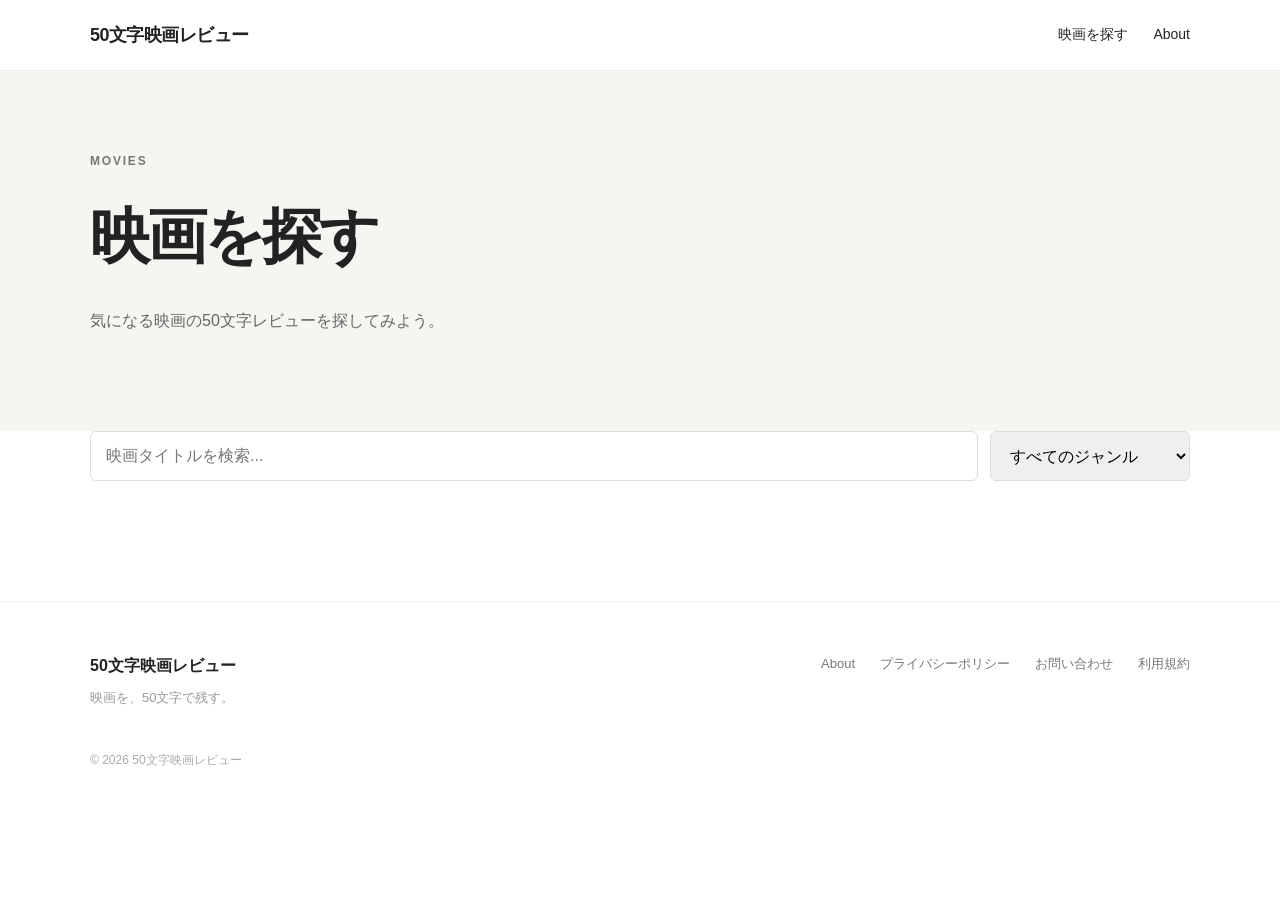
==== movies.html @ a0cd88b5 "Add files via upload" ====
<!DOCTYPE html>
<html lang="ja">
<head>
  <meta charset="UTF-8">
  <meta name="viewport" content="width=device-width, initial-scale=1.0">

  <title>映画を探す | 50文字映画レビュー</title>

  <link rel="stylesheet" href="css/style.css">
</head>

<body>

<header class="site-header">
  <div class="container header-inner">
    <a href="index.html" class="logo">50文字映画レビュー</a>

    <nav class="nav">
      <a href="movies.html">映画を探す</a>
      <a href="about.html">About</a>
    </nav>
  </div>
</header>


<main>

  <section class="page-header">
    <div class="container">
      <p class="section-label">MOVIES</p>
      <h1>映画を探す</h1>
      <p>気になる映画の50文字レビューを探してみよう。</p>
    </div>
  </section>


  <section class="movie-list-section">
    <div class="container">

      <div class="filter-area">

        <input
          type="text"
          id="movieSearch"
          placeholder="映画タイトルを検索..."
        >

        <select id="genreFilter">
          <option value="all">すべてのジャンル</option>
          <option value="ドラマ">ドラマ</option>
          <option value="SF">SF</option>
          <option value="アクション">アクション</option>
          <option value="コメディ">コメディ</option>
          <option value="アニメ">アニメ</option>
        </select>

      </div>


      <div id="movieGrid" class="movie-grid"></div>

    </div>
  </section>

</main>


<footer class="site-footer">
  <div class="container footer-inner">

    <div>
      <p class="footer-logo">50文字映画レビュー</p>
      <p class="footer-copy">映画を、50文字で残す。</p>
    </div>

    <nav class="footer-nav">
      <a href="about.html">About</a>
      <a href="privacy.html">プライバシーポリシー</a>
      <a href="contact.html">お問い合わせ</a>
      <a href="terms.html">利用規約</a>
    </nav>

  </div>

  <div class="container copyright">
    © 2026 50文字映画レビュー
  </div>
</footer>


<script src="js/main.js"></script>

</body>
</html>
---- css/style.css ----
/* =========================
   Base
========================= */

* {
  box-sizing: border-box;
}

html {
  scroll-behavior: smooth;
}

body {
  margin: 0;
  font-family:
    -apple-system,
    BlinkMacSystemFont,
    "Helvetica Neue",
    "Hiragino Kaku Gothic ProN",
    "Yu Gothic",
    YuGothic,
    sans-serif;

  color: #222;
  background: #fff;
  line-height: 1.8;
}

a {
  color: inherit;
  text-decoration: none;
}

button,
input,
textarea,
select {
  font: inherit;
}

img {
  max-width: 100%;
  display: block;
}

.container {
  width: min(1100px, calc(100% - 40px));
  margin: 0 auto;
}


/* =========================
   Header
========================= */

.site-header {
  border-bottom: 1px solid #eee;
  background: #fff;
}

.header-inner {
  min-height: 70px;
  display: flex;
  align-items: center;
  justify-content: space-between;
  gap: 30px;
}

.logo {
  font-size: 18px;
  font-weight: 800;
  letter-spacing: -0.03em;
}

.nav {
  display: flex;
  gap: 25px;
  font-size: 14px;
}

.nav a:hover {
  opacity: 0.6;
}


/* =========================
   Hero
========================= */

.hero {
  background: #f5f5f2;
  padding: 110px 0;
}

.hero-inner {
  max-width: 1100px;
}

.hero-label,
.section-label {
  margin: 0 0 10px;
  font-size: 12px;
  font-weight: 800;
  letter-spacing: 0.15em;
  color: #777;
}

.hero h1 {
  margin: 0;
  font-size: clamp(42px, 7vw, 80px);
  line-height: 1.15;
  letter-spacing: -0.05em;
}

.hero h1 span {
  position: relative;
}

.hero-description {
  margin: 30px 0;
  color: #666;
  font-size: 17px;
}


/* =========================
   Buttons
========================= */

.btn {
  display: inline-flex;
  align-items: center;
  justify-content: center;

  min-height: 48px;
  padding: 0 25px;

  border: 0;
  border-radius: 999px;

  cursor: pointer;
  transition: 0.2s;
}

.btn-primary {
  color: #fff;
  background: #222;
}

.btn-primary:hover {
  opacity: 0.75;
}


/* =========================
   Sections
========================= */

.search-section,
.movies-section,
.concept-section,
.content-section,
.review-section,
.movie-detail-section {
  padding: 90px 0;
}

.section-heading {
  margin-bottom: 35px;
}

.section-heading h2 {
  margin: 0;
  font-size: 32px;
  letter-spacing: -0.04em;
}

.section-heading-row {
  display: flex;
  align-items: end;
  justify-content: space-between;
  gap: 20px;
}

.text-link {
  font-weight: 700;
  font-size: 14px;
}

.text-link:hover {
  opacity: 0.5;
}


/* =========================
   Search
========================= */

.search-box {
  display: flex;
  max-width: 700px;
}

.search-box input {
  flex: 1;
  min-width: 0;
  height: 54px;
  padding: 0 20px;

  border: 1px solid #ddd;
  border-right: 0;
  border-radius: 8px 0 0 8px;
  outline: none;
}

.search-box input:focus {
  border-color: #222;
}

.search-box button {
  width: 100px;
  border: 0;
  border-radius: 0 8px 8px 0;

  background: #222;
  color: #fff;
  cursor: pointer;
}


/* =========================
   Movie Grid
========================= */

.movie-grid {
  display: grid;
  grid-template-columns: repeat(4, 1fr);
  gap: 25px;
}

.movie-card {
  cursor: pointer;
}

.movie-card:hover .movie-poster {
  transform: translateY(-4px);
}

.movie-poster {
  aspect-ratio: 2 / 3;
  overflow: hidden;
  border-radius: 8px;
  background: #eee;
  transition: 0.2s;
}

.movie-poster img {
  width: 100%;
  height: 100%;
  object-fit: cover;
}

.movie-card h3 {
  margin: 12px 0 4px;
  font-size: 16px;
  line-height: 1.4;
}

.movie-meta {
  color: #888;
  font-size: 13px;
}

.movie-rating {
  margin-top: 5px;
  font-size: 14px;
}


/* =========================
   Concept
========================= */

.concept-section {
  background: #f5f5f2;
}

.concept {
  max-width: 700px;
  margin-left: max(20px, calc((100% - 1100px) / 2));
}

.concept h2 {
  margin: 0 0 25px;
  font-size: clamp(30px, 5vw, 50px);
  line-height: 1.3;
  letter-spacing: -0.04em;
}

.concept p {
  color: #666;
}


/* =========================
   Page Header
========================= */

.page-header {
  padding: 80px 0;
  background: #f5f5f2;
}

.page-header h1 {
  margin: 0;
  font-size: clamp(38px, 6vw, 60px);
  letter-spacing: -0.05em;
}

.page-header p:last-child {
  color: #666;
}


/* =========================
   Filter
========================= */

.filter-area {
  display: flex;
  gap: 12px;
  margin-bottom: 40px;
}

.filter-area input,
.filter-area select {
  height: 50px;
  padding: 0 15px;
  border: 1px solid #ddd;
  border-radius: 6px;
  outline: none;
}

.filter-area input {
  flex: 1;
}

.filter-area select {
  width: 200px;
}


/* =========================
   Movie Detail
========================= */

.movie-detail {
  display: grid;
  grid-template-columns: 280px 1fr;
  gap: 50px;
  align-items: start;
}

.movie-detail-poster {
  aspect-ratio: 2 / 3;
  overflow: hidden;
  border-radius: 10px;
  background: #eee;
}

.movie-detail-poster img {
  width: 100%;
  height: 100%;
  object-fit: cover;
}

.movie-detail-info h1 {
  margin: 0 0 10px;
  font-size: clamp(32px, 5vw, 52px);
  line-height: 1.2;
}

.movie-detail-meta {
  color: #777;
  margin-bottom: 25px;
}

.movie-detail-rating {
  font-size: 22px;
  margin-bottom: 25px;
}

.movie-synopsis {
  color: #555;
}


/* =========================
   Review
========================= */

.review-form {
  max-width: 700px;
  padding: 30px;
  border: 1px solid #eee;
  border-radius: 12px;
  background: #fafafa;
}

.review-form label {
  display: block;
  margin-bottom: 8px;
  font-weight: 700;
}

.review-form textarea {
  width: 100%;
  min-height: 140px;
  padding: 15px;

  resize: vertical;

  border: 1px solid #ddd;
  border-radius: 8px;

  outline: none;
}

.review-form textarea:focus {
  border-color: #222;
}

.review-form-footer {
  display: flex;
  justify-content: space-between;

  margin: 8px 0 25px;

  color: #888;
  font-size: 13px;
}

.star-rating {
  display: flex;
  gap: 5px;
  margin-bottom: 25px;
}

.star-rating button {
  padding: 0;
  border: 0;
  background: transparent;

  color: #ccc;
  font-size: 32px;

  cursor: pointer;
}

.star-rating button.active {
  color: #222;
}

.form-note {
  margin-top: 15px;
  color: #999;
  font-size: 12px;
}


/* =========================
   Existing Reviews
========================= */

.existing-reviews {
  max-width: 700px;
  margin-top: 70px;
}

.existing-reviews h3 {
  margin-bottom: 25px;
}

.review-card {
  padding: 25px;
  border-top: 1px solid #eee;
}

.review-stars {
  margin-bottom: 8px;
}

.review-user {
  color: #999;
  font-size: 13px;
}


/* =========================
   Content
========================= */

.content {
  max-width: 750px;
}

.content h2 {
  margin-top: 45px;
  font-size: 24px;
}

.content h2:first-child {
  margin-top: 0;
}

.content p {
  color: #555;
}


/* =========================
   Contact
========================= */

.contact-form {
  display: flex;
  flex-direction: column;
  gap: 10px;
  margin-top: 40px;
}

.contact-form label {
  font-weight: 700;
  margin-top: 15px;
}

.contact-form input,
.contact-form textarea {
  padding: 14px;

  border: 1px solid #ddd;
  border-radius: 6px;

  outline: none;
}

.contact-form button {
  margin-top: 20px;
  align-self: flex-start;
}


/* =========================
   Footer
========================= */

.site-footer {
  margin-top: 80px;
  padding: 50px 0 25px;

  border-top: 1px solid #eee;
}

.footer-inner {
  display: flex;
  justify-content: space-between;
  gap: 40px;
}

.footer-logo {
  margin: 0;
  font-weight: 800;
}

.footer-copy {
  margin: 5px 0 0;
  color: #999;
  font-size: 13px;
}

.footer-nav {
  display: flex;
  flex-wrap: wrap;
  gap: 15px 25px;

  font-size: 13px;
  color: #777;
}

.footer-nav a:hover {
  color: #222;
}

.copyright {
  margin-top: 40px;
  color: #aaa;
  font-size: 12px;
}


/* =========================
   Responsive
========================= */

@media (max-width: 800px) {

  .container {
    width: min(100% - 30px, 1100px);
  }

  .header-inner {
    min-height: 60px;
  }

  .nav {
    gap: 15px;
    font-size: 12px;
  }

  .hero {
    padding: 80px 0;
  }

  .search-section,
  .movies-section,
  .concept-section,
  .content-section,
  .review-section,
  .movie-detail-section {
    padding: 65px 0;
  }

  .movie-grid {
    grid-template-columns: repeat(2, 1fr);
    gap: 20px;
  }

  .movie-detail {
    grid-template-columns: 160px 1fr;
    gap: 25px;
  }

  .movie-detail-info h1 {
    font-size: 28px;
  }

  .filter-area {
    flex-direction: column;
  }

  .filter-area select {
    width: 100%;
  }

  .footer-inner {
    flex-direction: column;
  }
}


@media (max-width: 500px) {

  .header-inner {
    flex-direction: column;
    align-items: flex-start;
    justify-content: center;
    padding: 15px 0;
  }

  .hero h1 {
    font-size: 42px;
  }

  .movie-detail {
    grid-template-columns: 1fr;
  }

  .movie-detail-poster {
    max-width: 220px;
  }

  .section-heading-row {
    align-items: start;
    flex-direction: column;
  }

  .search-box {
    display: flex;
  }

  .search-box button {
    width: 80px;
  }
}
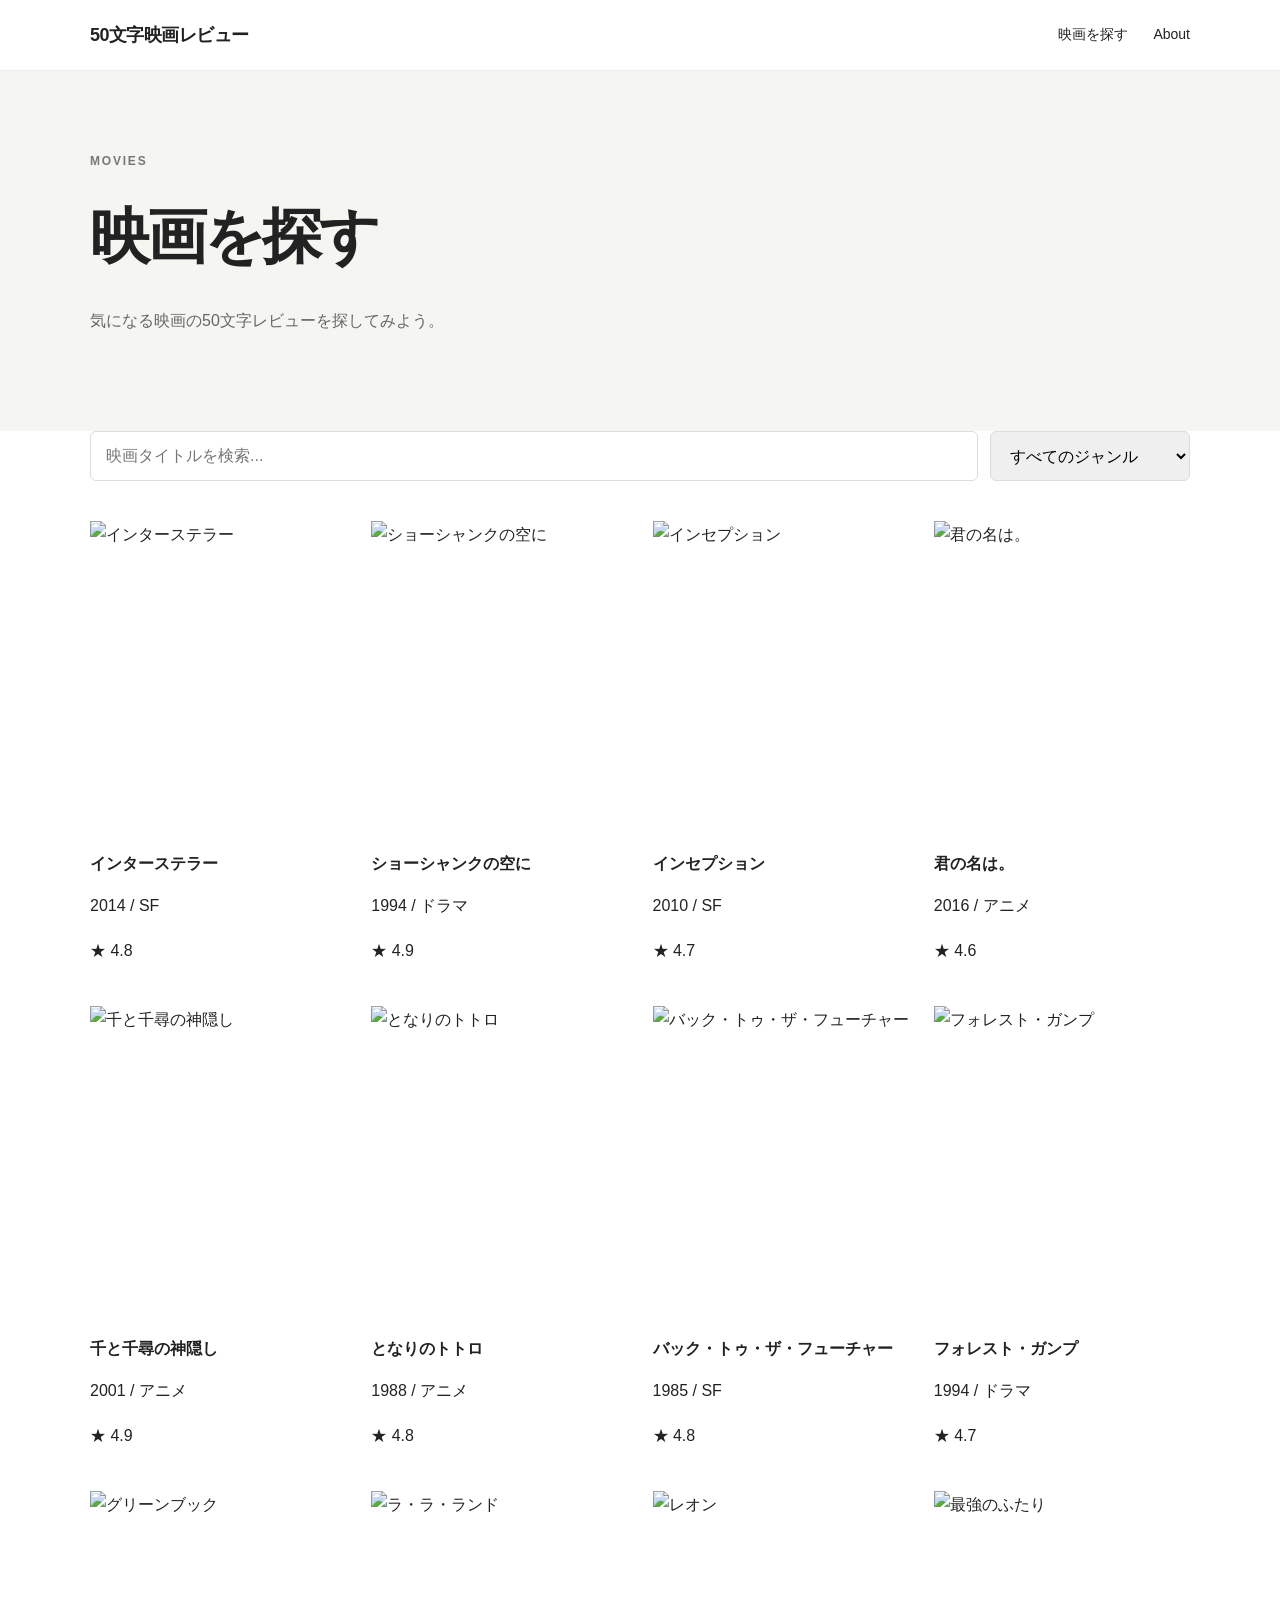
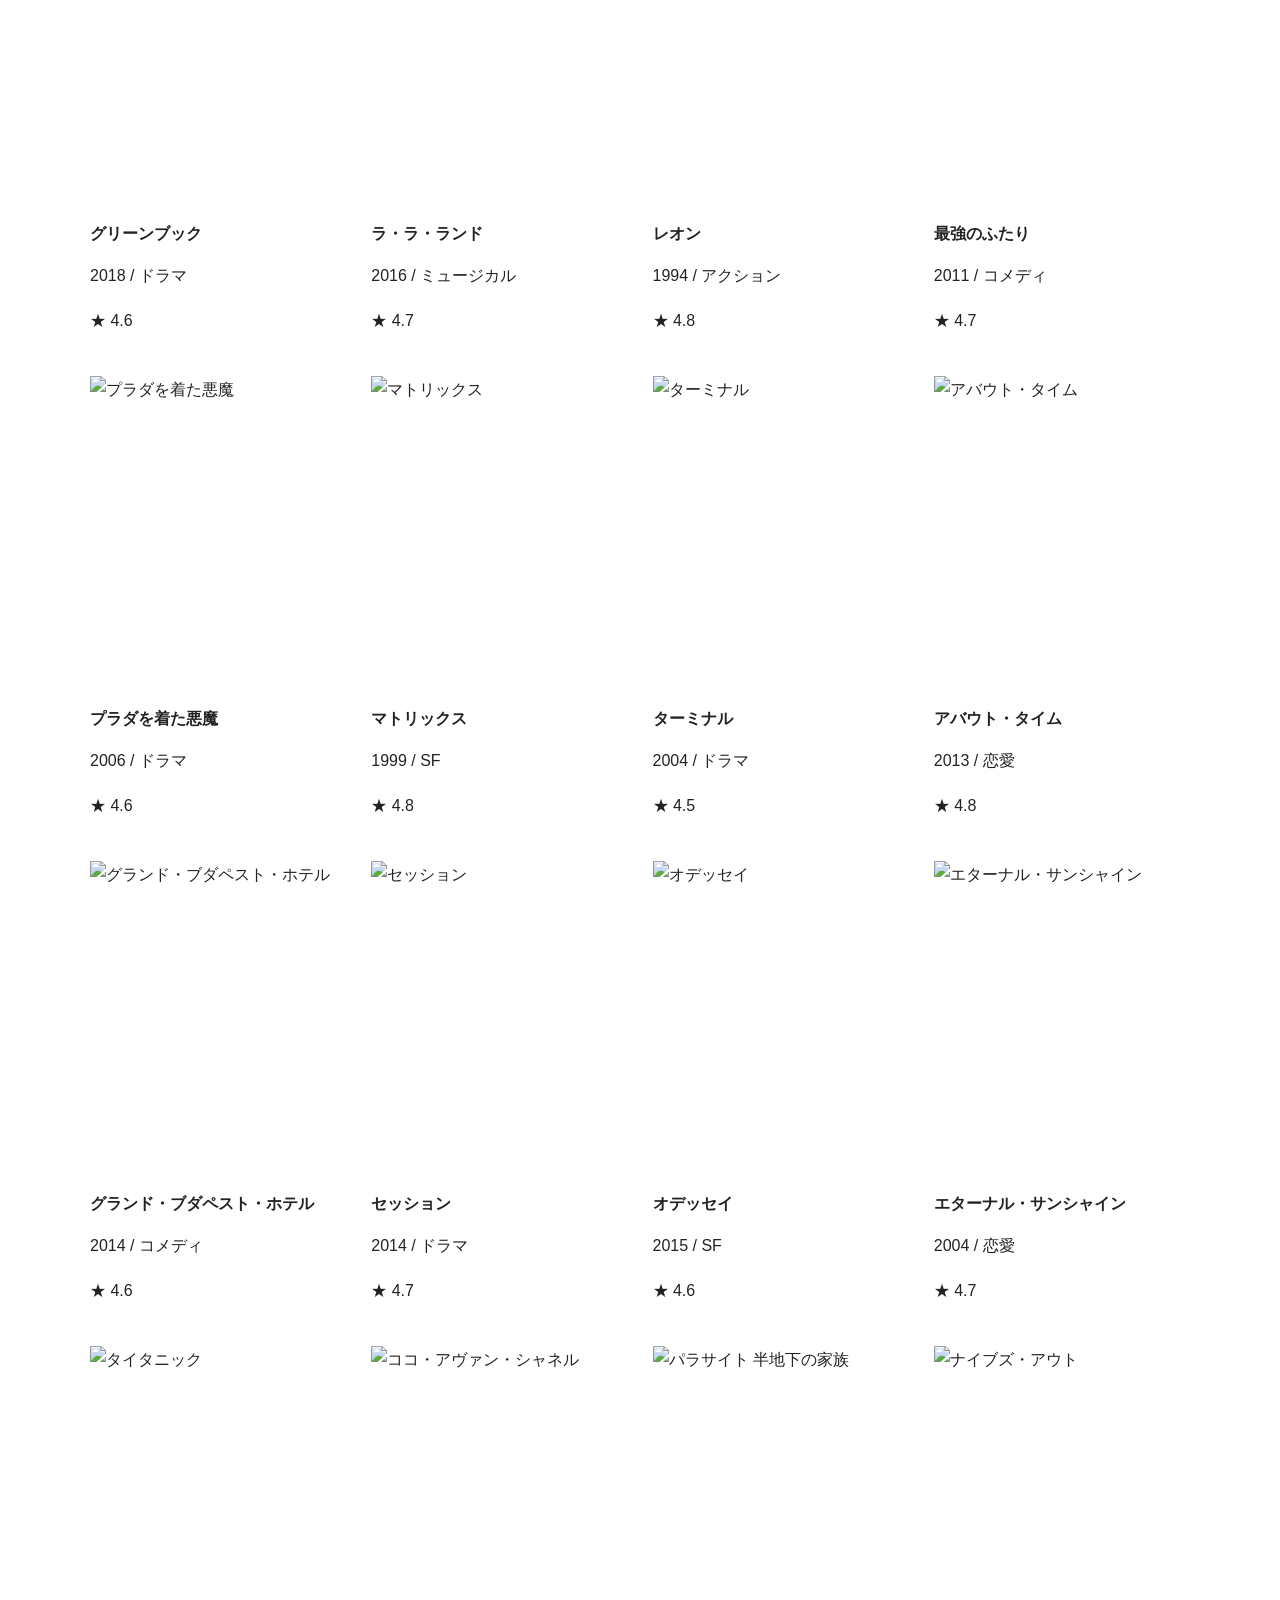
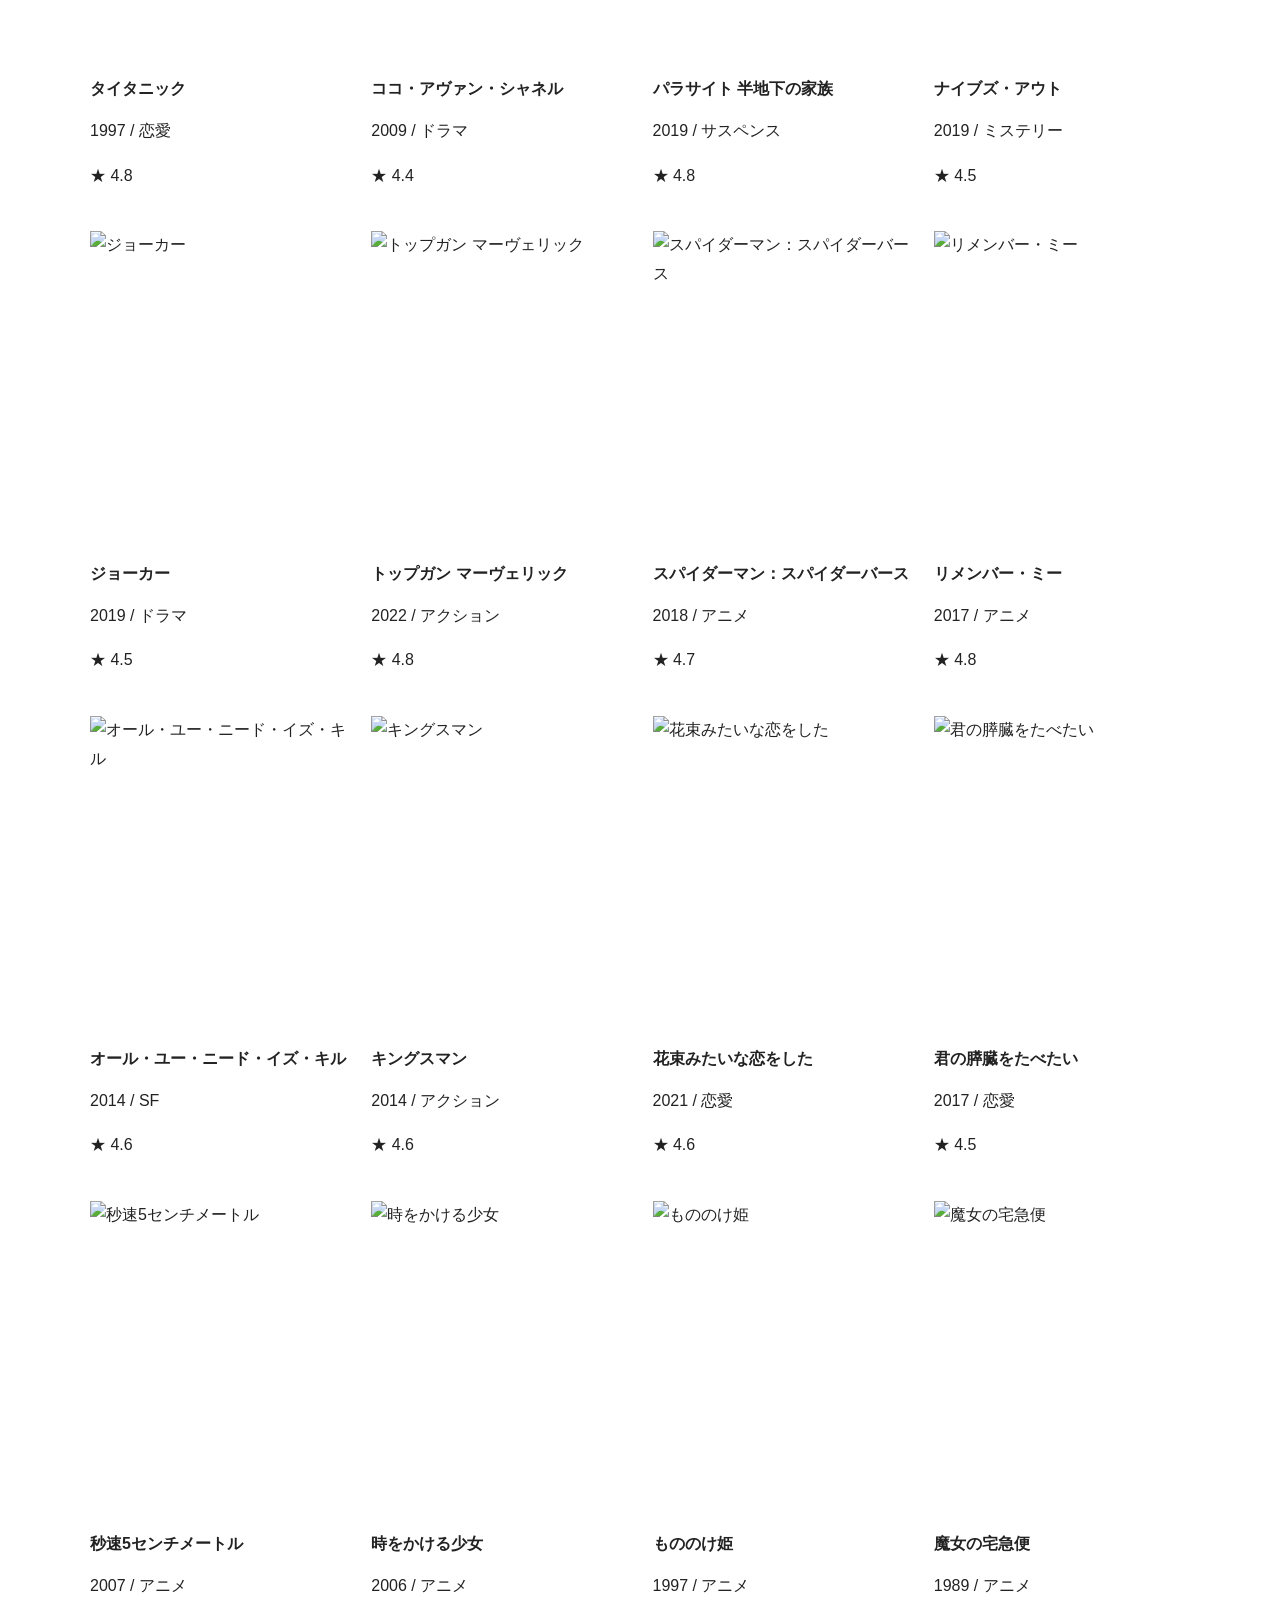
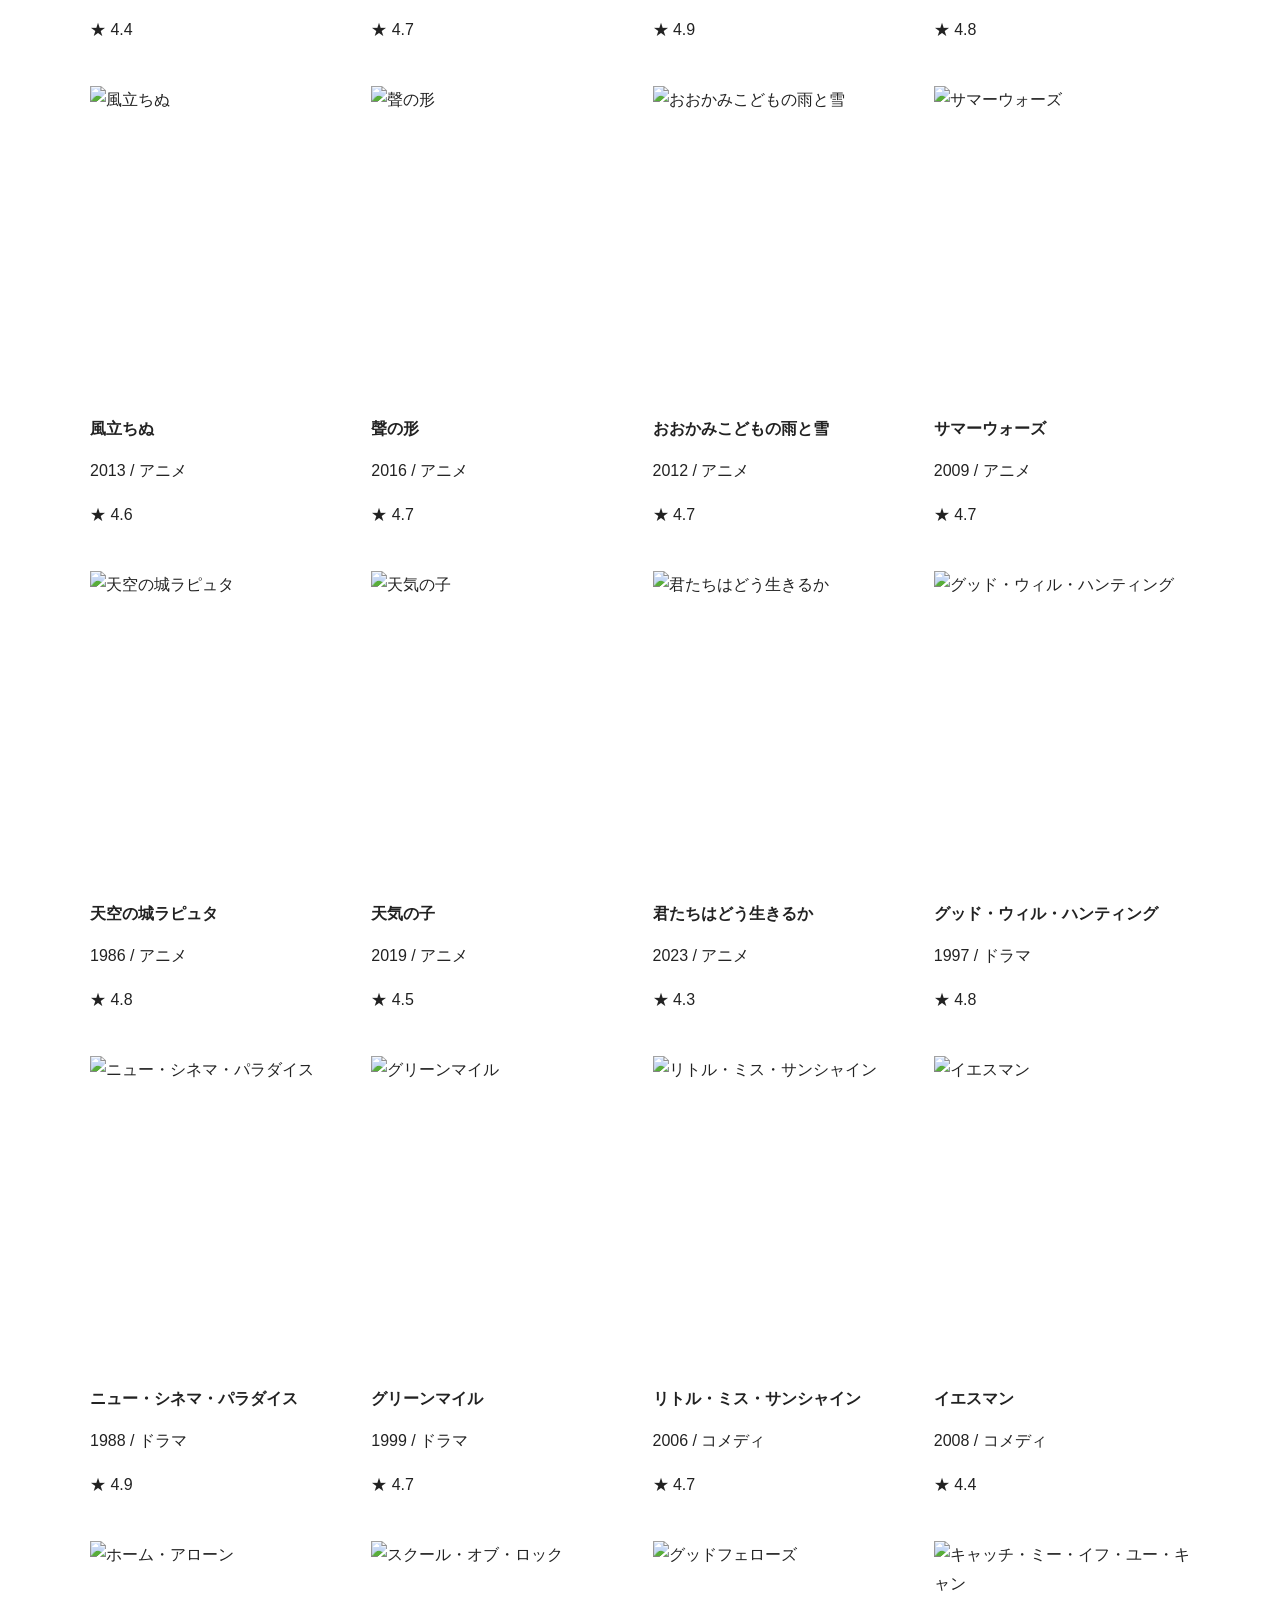
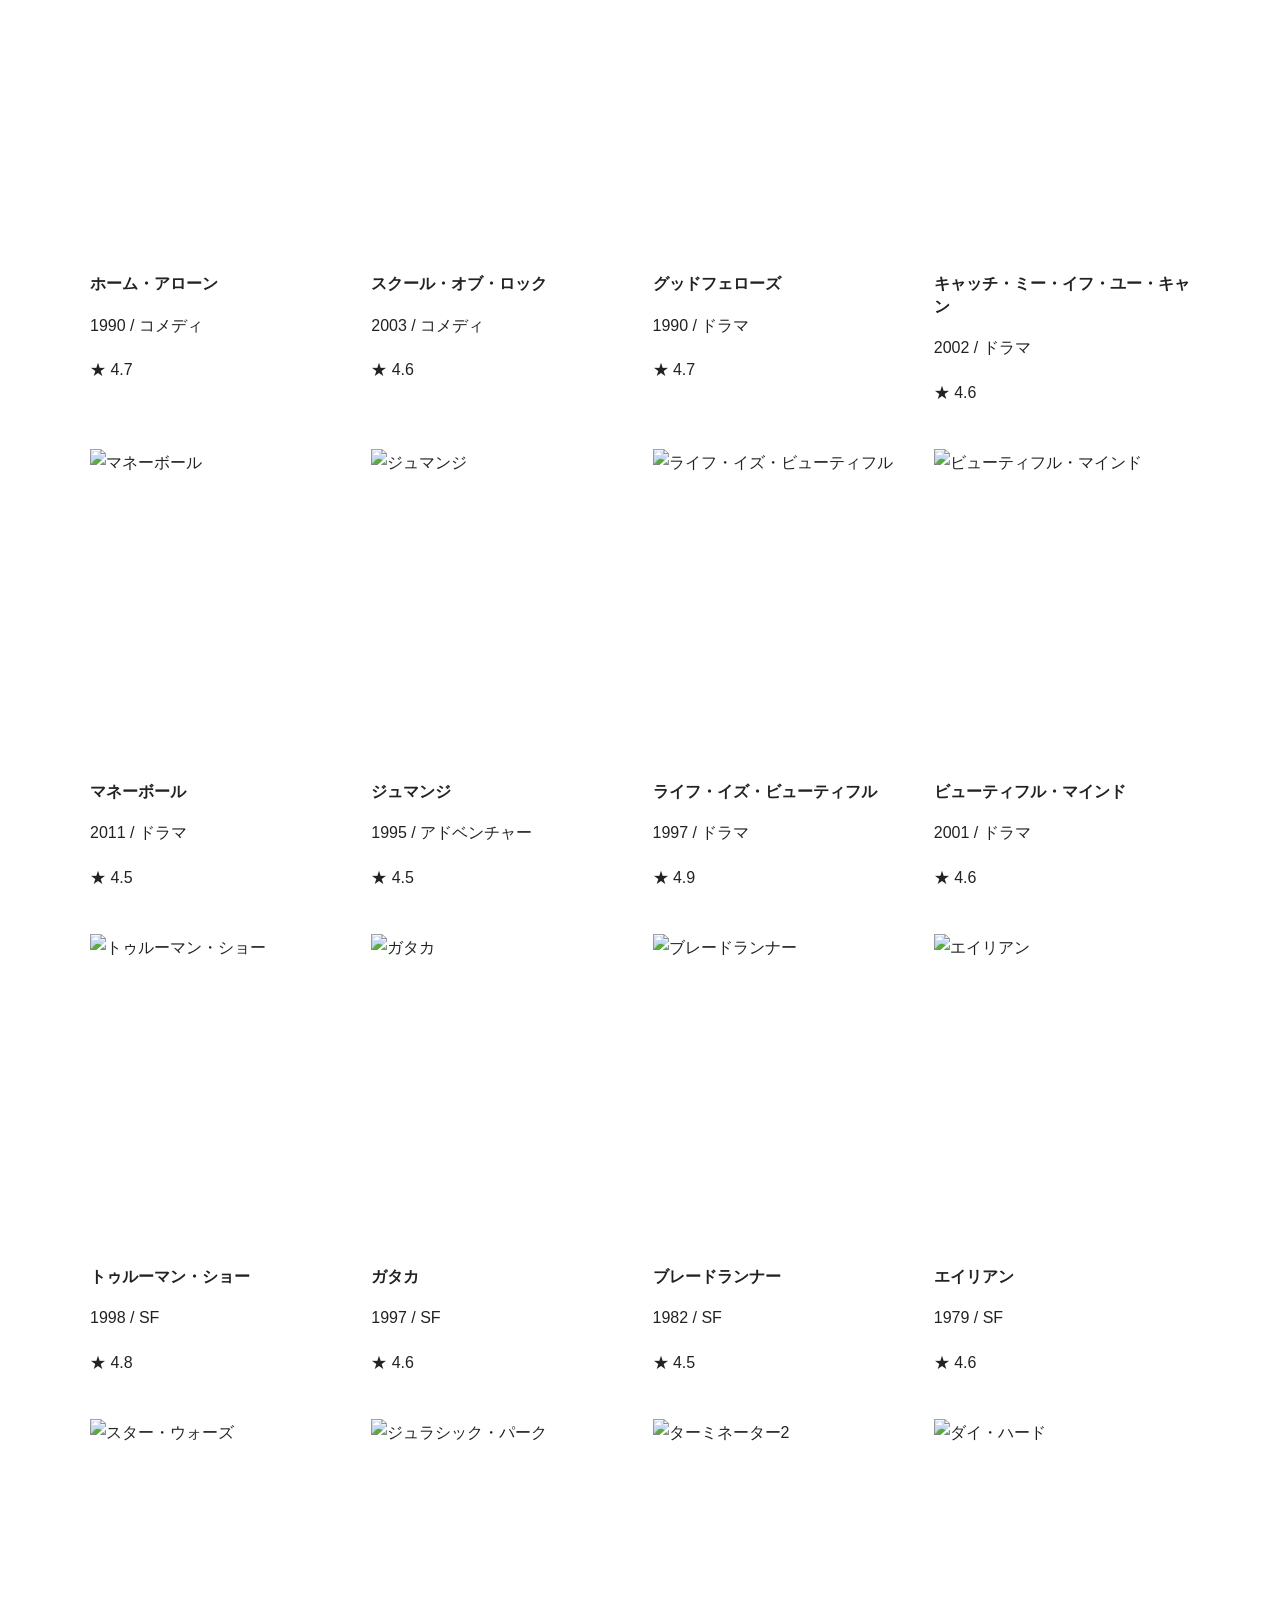
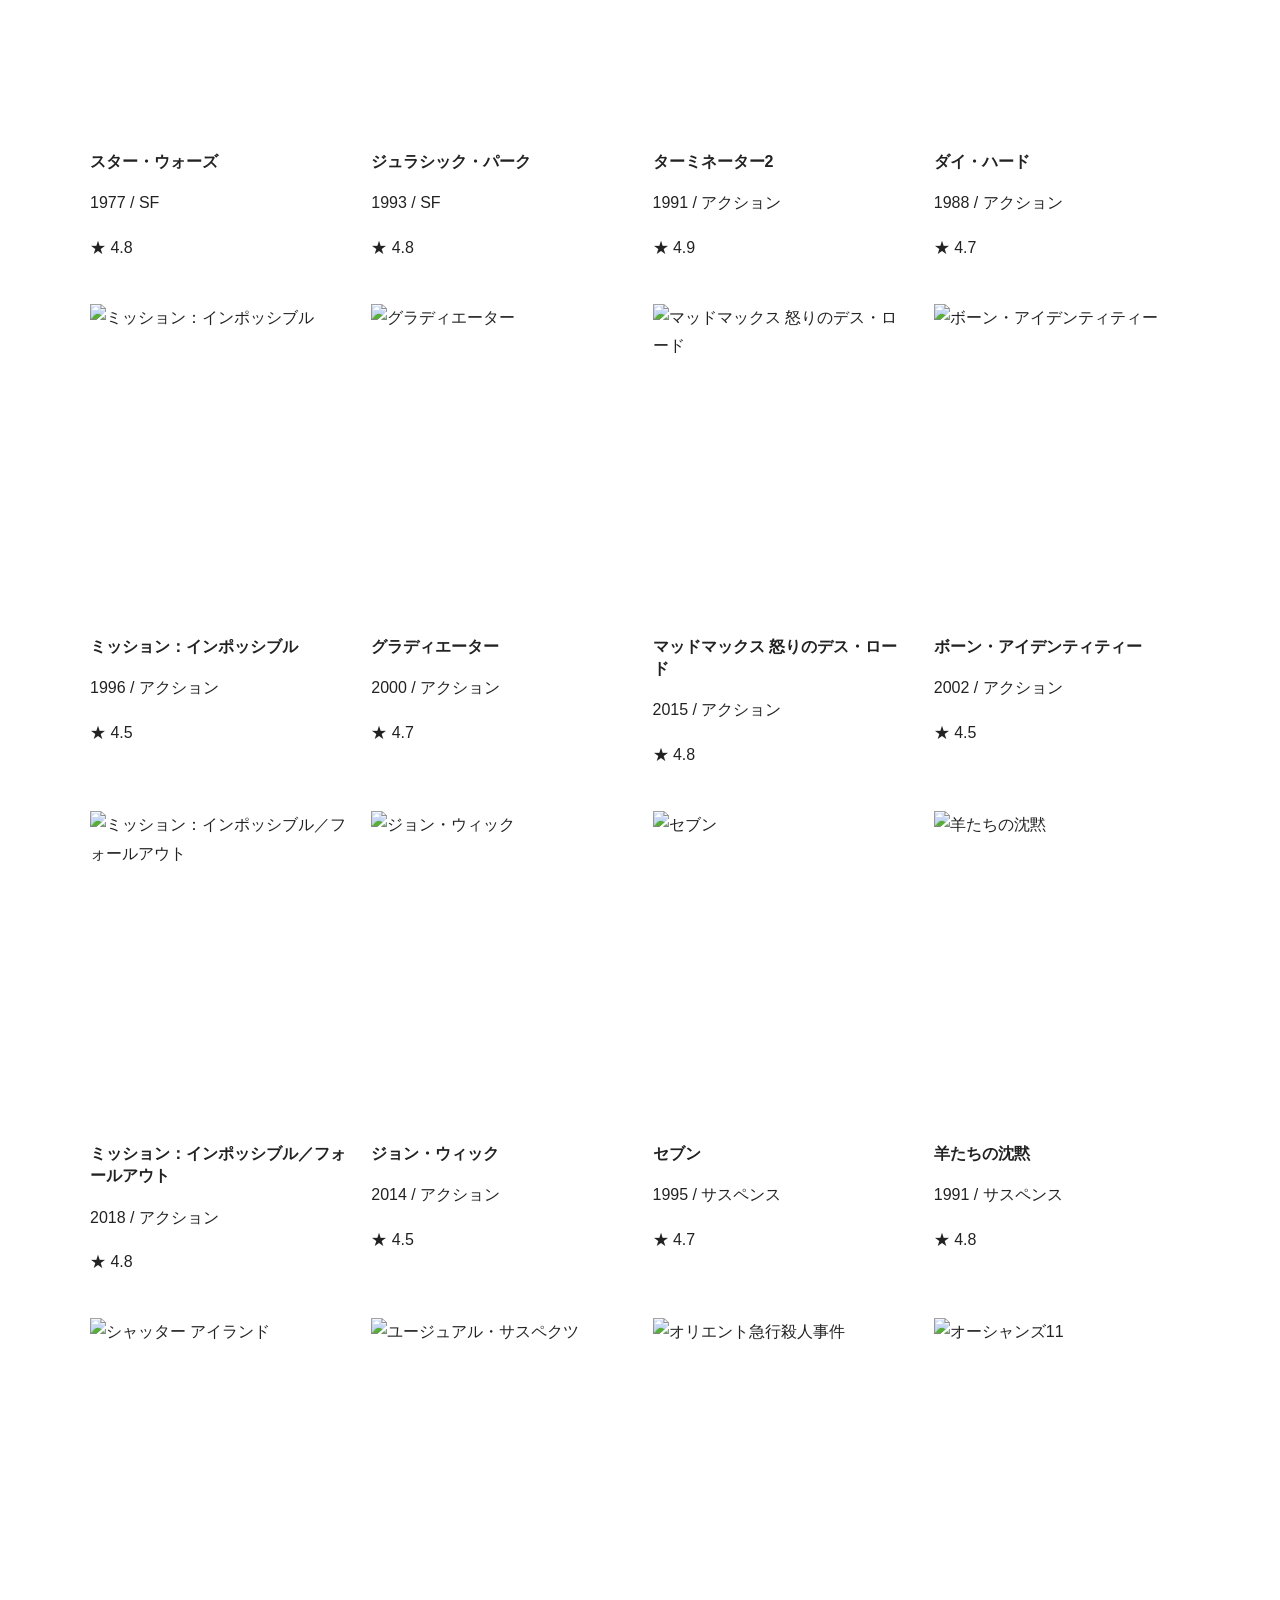
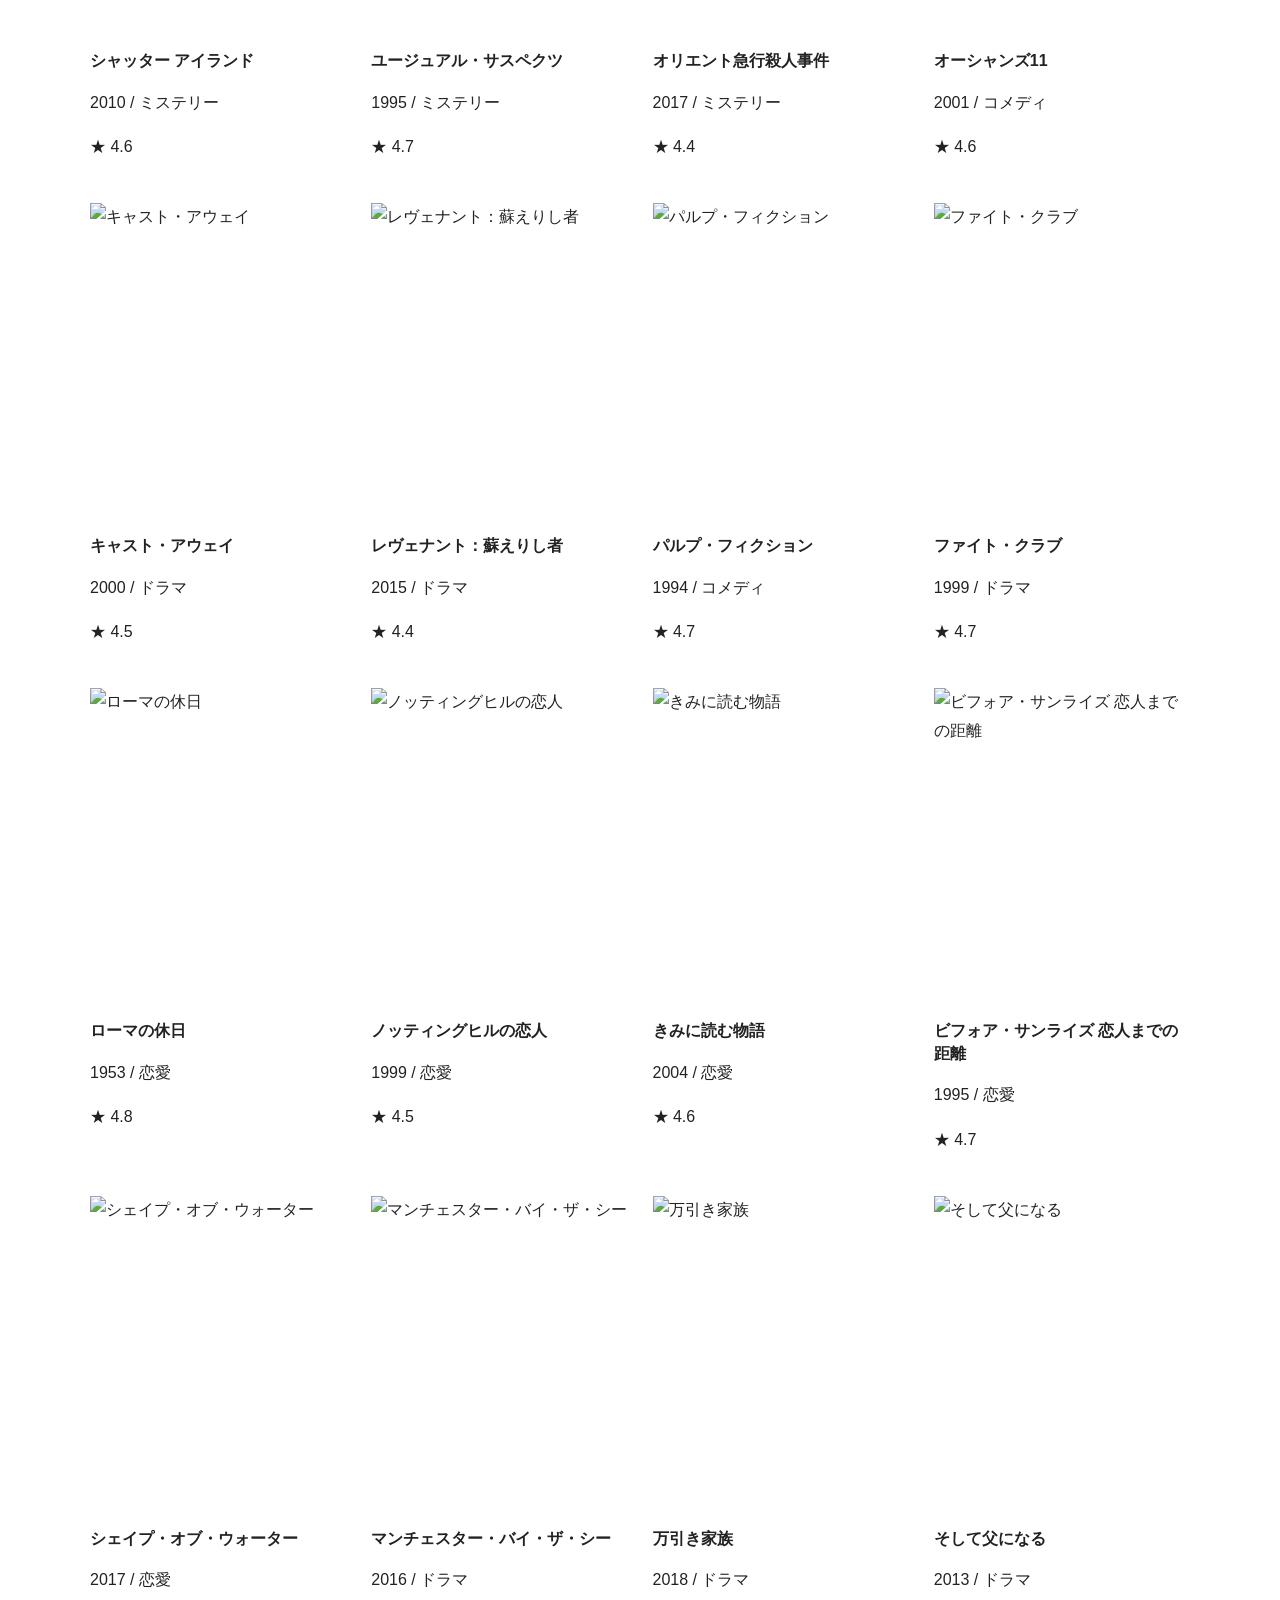
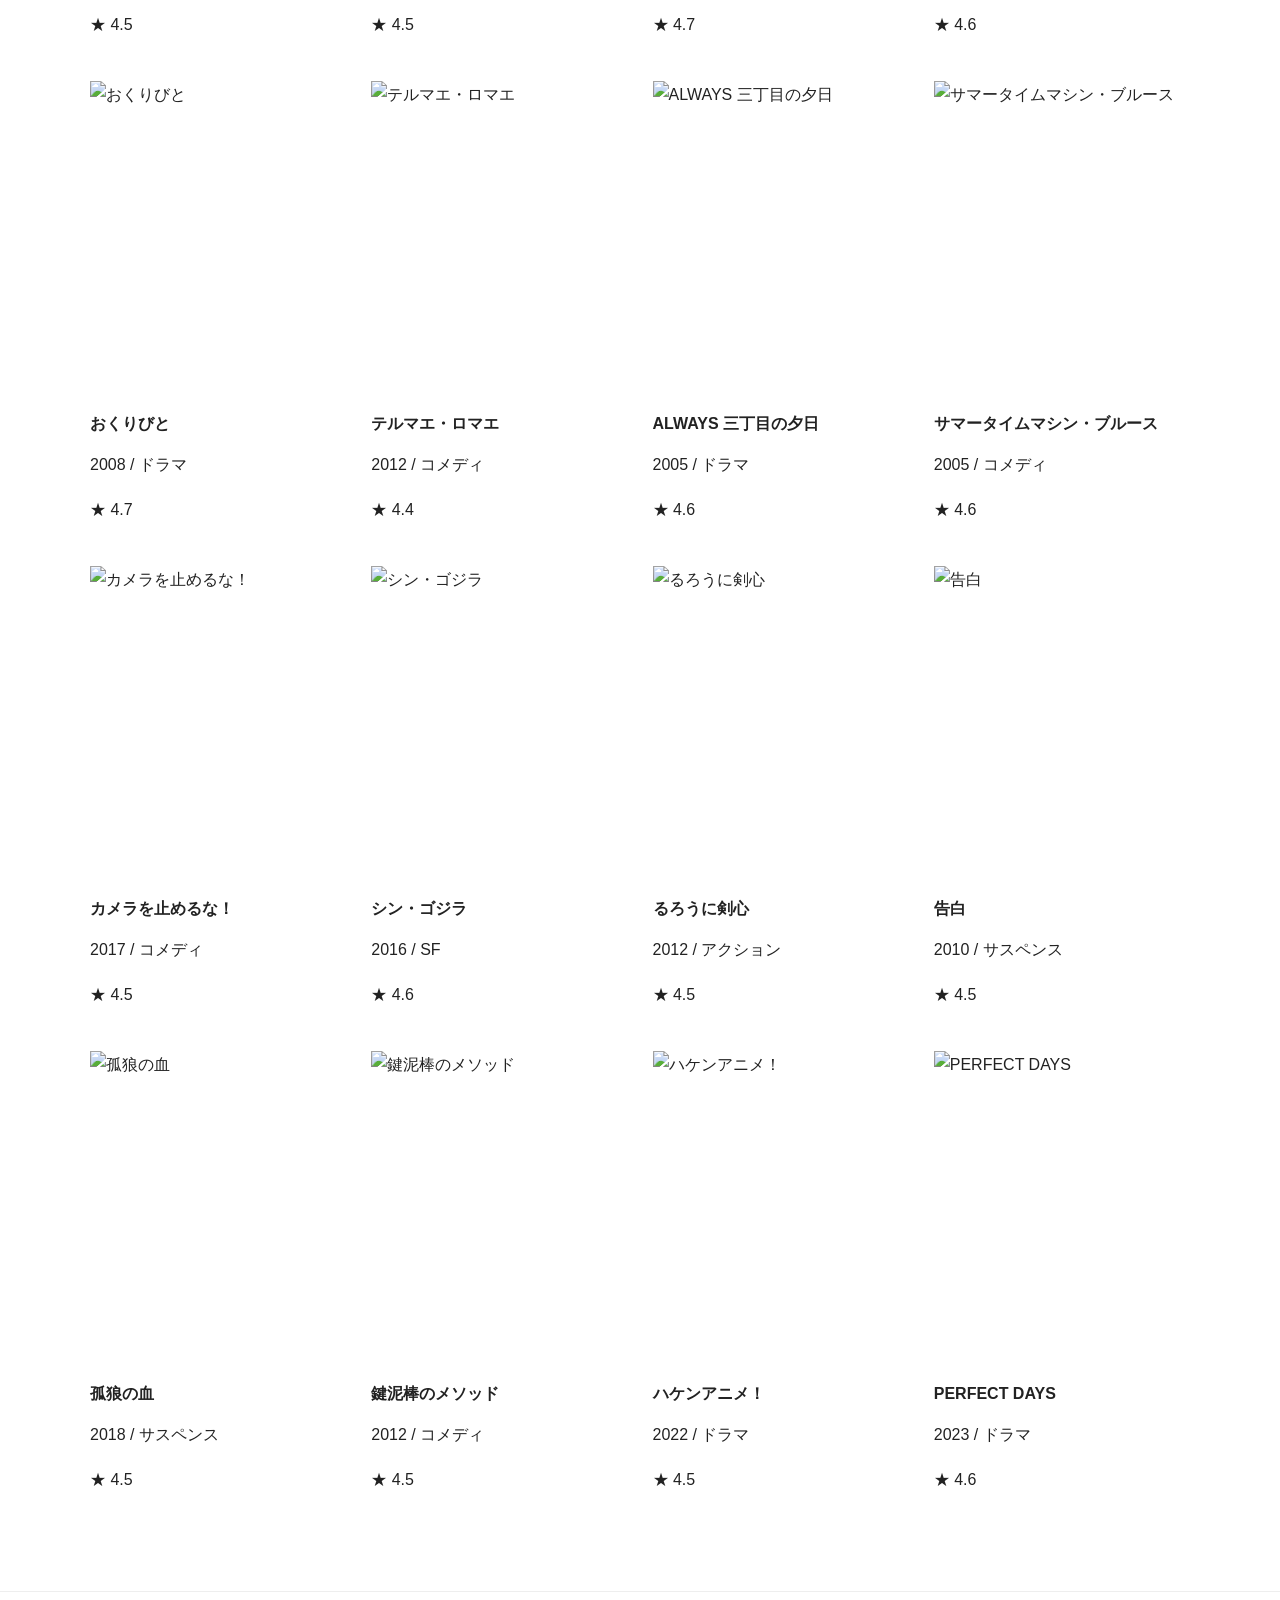
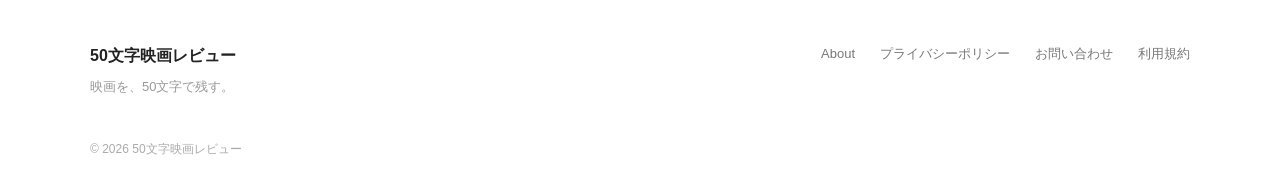
==== commit 957a544e: "Add files via upload" ====
--- a/movies.html
+++ b/movies.html
@@ -88,7 +88,7 @@
 </footer>
 
 
-<script src="js/main.js"></script>
+<script type="module" src="js/main.js"></script>
 
 </body>
 </html>
--- a/css/style.css
+++ b/css/style.css
@@ -657,7 +657,6 @@
   }
 }
 
-
 @media (max-width: 500px) {
 
   .header-inner {
@@ -691,4 +690,93 @@
   .search-box button {
     width: 80px;
   }
-}+}
+/* ==============================
+   映画カードの画像
+   ============================== */
+
+.movie-card img {
+  width: 100%;
+  height: 320px;
+  object-fit: cover;
+  display: block;
+}
+
+
+/* ==============================
+   映画詳細ページの画像
+   ============================== */
+
+.movie-detail-image img {
+  width: 100%;
+  max-width: 400px;
+  height: 560px;
+  object-fit: cover;
+  display: block;
+}
+
+
+/* ==============================
+   映画詳細ページ
+   ============================== */
+
+.movie-detail {
+  display: grid;
+  grid-template-columns: 350px 1fr;
+  gap: 50px;
+  align-items: start;
+}
+
+.movie-detail-content h1 {
+  margin: 10px 0 20px;
+}
+
+.movie-detail-label {
+  font-size: 14px;
+  font-weight: bold;
+  letter-spacing: 0.08em;
+}
+
+.movie-meta {
+  display: flex;
+  gap: 20px;
+  margin-bottom: 30px;
+}
+
+.movie-review {
+  margin-top: 30px;
+}
+
+.review-label {
+  font-size: 14px;
+  font-weight: bold;
+  margin-bottom: 10px;
+}
+
+.review-text {
+  font-size: 18px;
+  line-height: 1.8;
+}
+
+
+/* ==============================
+   スマホ
+   ============================== */
+
+@media (max-width: 768px) {
+
+  .movie-detail {
+    grid-template-columns: 1fr;
+    gap: 30px;
+  }
+
+  .movie-detail-image img {
+    max-width: 280px;
+    height: 400px;
+    margin: 0 auto;
+  }
+
+  .movie-card img {
+    height: 240px;
+  }
+}
